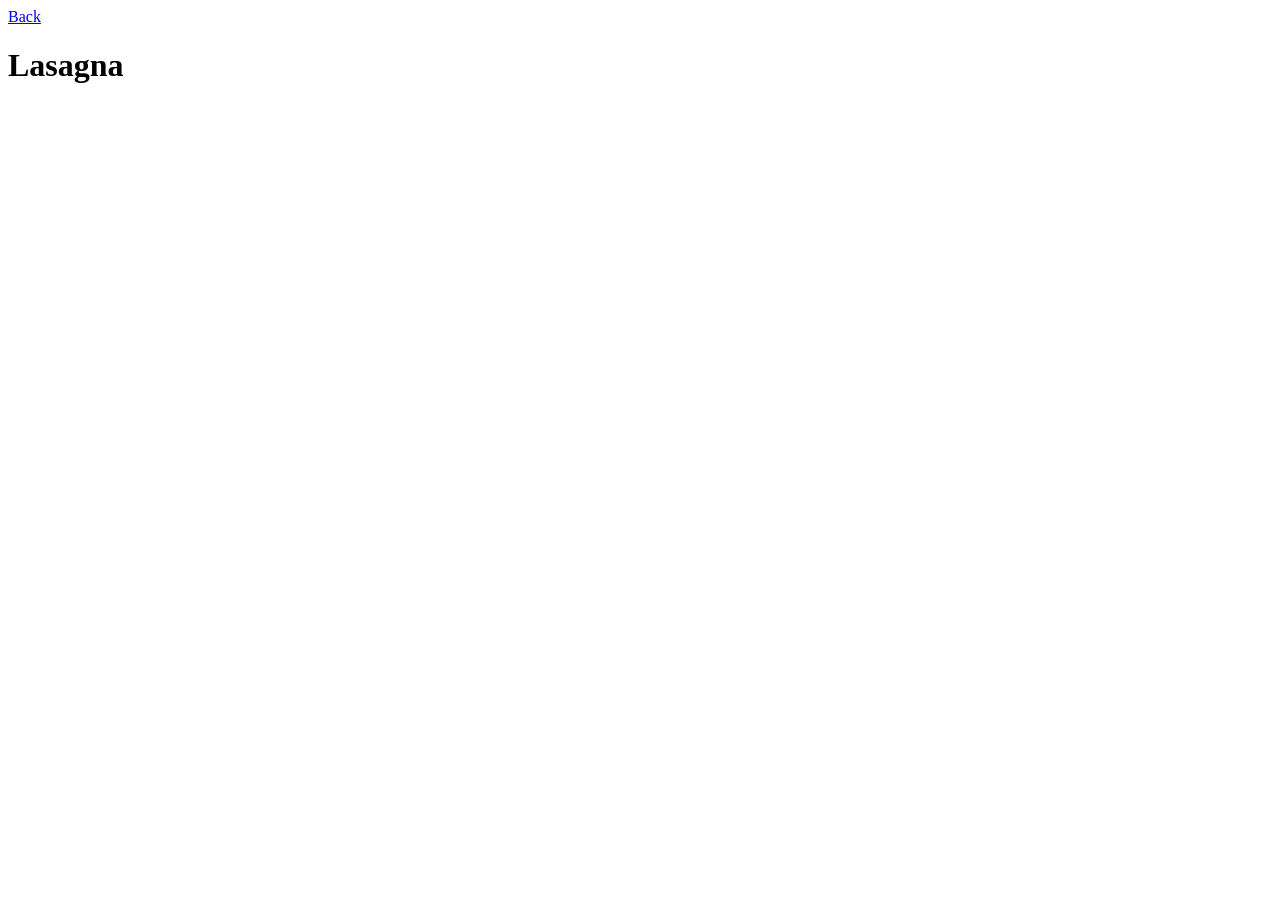
==== recipes/lasagna.html @ 84dd2a22 "Done iteration 1 and 2 1: create initial strcuture 2: add recipe page link and link back to index.ht" ====
<!DOCTYPE html>
<html lang="en">
<head>
    <meta charset="UTF-8">
    <meta name="viewport" content="width=device-width, initial-scale=1.0">
    <title>Odin Recipes</title>
</head>
<body>
    <a href="../index.html" rel="noreferrer" target="_self">Back</a>
    <h1>Lasagna</h1>
</body>
</html>
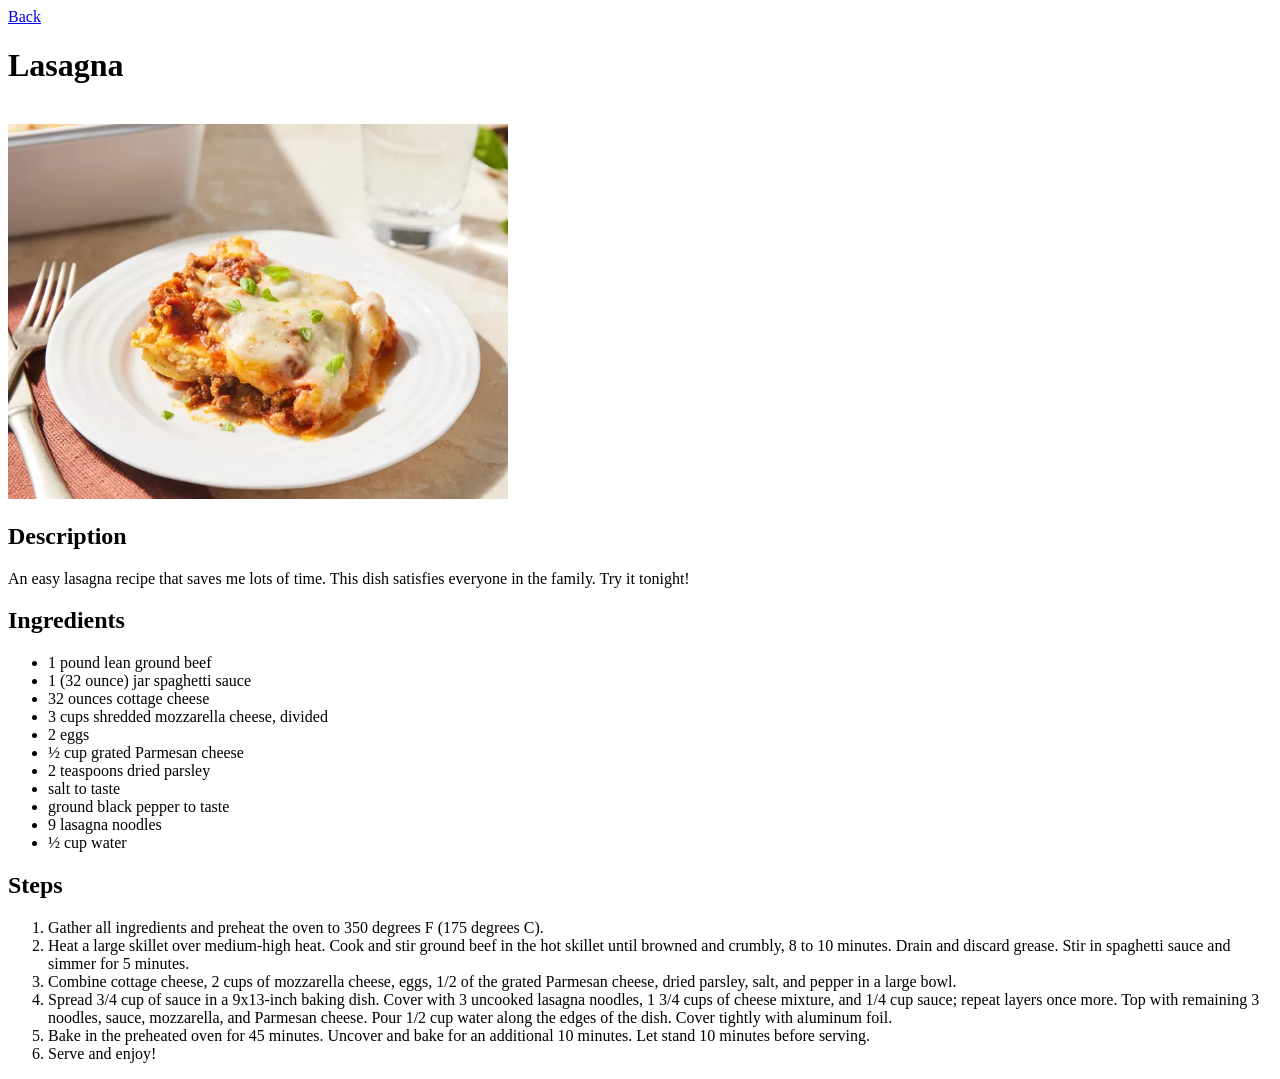
==== commit 1c257aeb: "Added 3 new recipes with content Used heading, link, img, ul, ol, li" ====
--- a/recipes/lasagna.html
+++ b/recipes/lasagna.html
@@ -8,5 +8,33 @@
 <body>
     <a href="../index.html" rel="noreferrer" target="_self">Back</a>
     <h1>Lasagna</h1>
+    <br>
+    <img src="../images/lasagna.jpg" alt="Lasagna" width="500">
+    <br>
+    <h2>Description</h2>
+    <p>An easy lasagna recipe that saves me lots of time. This dish satisfies everyone in the family. Try it tonight!</p>
+    <h2>Ingredients</h2>
+    <ul>
+        <li>1 pound lean ground beef</li>
+        <li>1 (32 ounce) jar spaghetti sauce</li>
+        <li>32 ounces cottage cheese</li>
+        <li>3 cups shredded mozzarella cheese, divided</li>
+        <li>2 eggs</li>
+        <li>½ cup grated Parmesan cheese</li>
+        <li>2 teaspoons dried parsley</li>
+        <li>salt to taste</li>
+        <li>ground black pepper to taste</li>
+        <li>9 lasagna noodles</li>
+        <li>½ cup water</li>
+    </ul>
+    <h2>Steps</h2>
+    <ol>
+        <li>Gather all ingredients and preheat the oven to 350 degrees F (175 degrees C).</li>
+        <li>Heat a large skillet over medium-high heat. Cook and stir ground beef in the hot skillet until browned and crumbly, 8 to 10 minutes. Drain and discard grease. Stir in spaghetti sauce and simmer for 5 minutes.</li>
+        <li>Combine cottage cheese, 2 cups of mozzarella cheese, eggs, 1/2 of the grated Parmesan cheese, dried parsley, salt, and pepper in a large bowl.</li>
+        <li>Spread 3/4 cup of sauce in a 9x13-inch baking dish. Cover with 3 uncooked lasagna noodles, 1 3/4 cups of cheese mixture, and 1/4 cup sauce; repeat layers once more. Top with remaining 3 noodles, sauce, mozzarella, and Parmesan cheese. Pour 1/2 cup water along the edges of the dish. Cover tightly with aluminum foil.</li>
+        <li>Bake in the preheated oven for 45 minutes. Uncover and bake for an additional 10 minutes. Let stand 10 minutes before serving.</li>
+        <li>Serve and enjoy!</li>
+    </ol>
 </body>
 </html>
